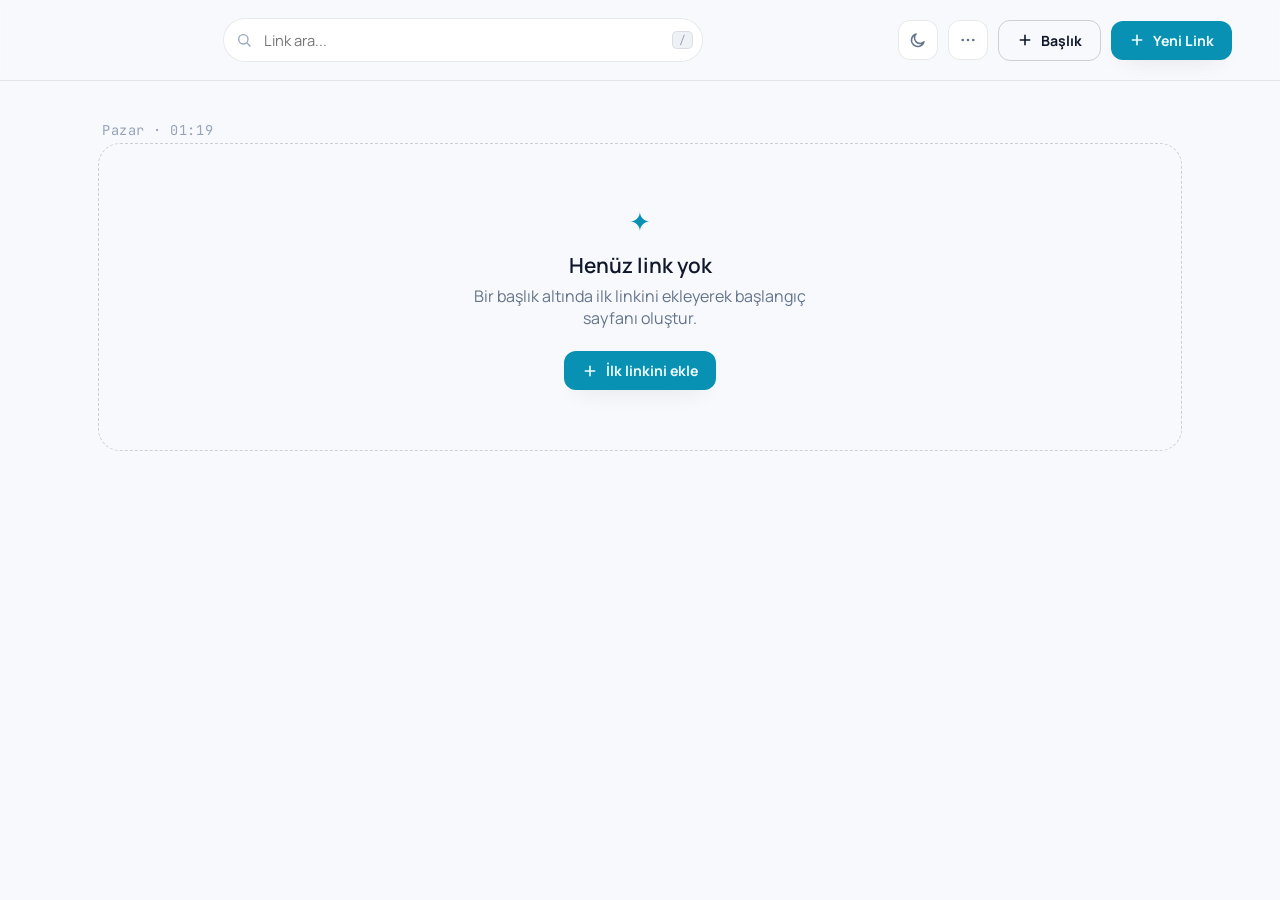
==== index.html @ e7874d5b "Baslik font boyutunu buyut; menu butonlarina stopPropagation ekleyerek tiklama guvenilirligini artir" ====
<!DOCTYPE html>
<html lang="tr" data-theme="light">
<head>
<meta charset="UTF-8">
<meta name="viewport" content="width=device-width, initial-scale=1.0">
<title>kısayol — hızlı erişim sayfam</title>
<link rel="icon" href="data:image/svg+xml,%3Csvg xmlns='http://www.w3.org/2000/svg' viewBox='0 0 100 100'%3E%3Crect width='100' height='100' rx='22' fill='%2306b6d4'/%3E%3Ctext x='50' y='68' font-size='58' text-anchor='middle' font-family='Georgia,serif' fill='%23032e33'%3Ek%3C/text%3E%3C/svg%3E">
<link rel="preconnect" href="https://fonts.googleapis.com">
<link rel="preconnect" href="https://fonts.gstatic.com" crossorigin>
<link href="https://fonts.googleapis.com/css2?family=Manrope:wght@400;500;600;700;800&family=JetBrains+Mono:wght@400;500;600&display=swap" rel="stylesheet">
<link rel="stylesheet" href="style.css?v=12">
</head>
<body>

<header class="topbar">
  <div class="search-wrap">
    <svg class="search-icon" viewBox="0 0 24 24" fill="none"><circle cx="11" cy="11" r="7" stroke="currentColor" stroke-width="2"/><path d="M21 21l-4.3-4.3" stroke="currentColor" stroke-width="2" stroke-linecap="round"/></svg>
    <input id="searchInput" type="text" placeholder="Link ara..." autocomplete="off">
    <kbd class="search-kbd">/</kbd>
  </div>

  <div class="topbar-actions">
    <button id="themeToggle" class="icon-btn" title="Temayı değiştir" aria-label="Temayı değiştir">
      <svg class="icon-sun" viewBox="0 0 24 24" fill="none"><circle cx="12" cy="12" r="4.5" stroke="currentColor" stroke-width="2"/><path d="M12 2.5v2.5M12 19v2.5M4.2 4.2l1.8 1.8M18 18l1.8 1.8M2.5 12H5M19 12h2.5M4.2 19.8l1.8-1.8M18 6l1.8-1.8" stroke="currentColor" stroke-width="2" stroke-linecap="round"/></svg>
      <svg class="icon-moon" viewBox="0 0 24 24" fill="none"><path d="M20 14.5A8.5 8.5 0 1 1 9.5 4a7 7 0 0 0 10.5 10.5Z" stroke="currentColor" stroke-width="2" stroke-linejoin="round"/></svg>
    </button>
    <button id="menuToggle" class="icon-btn" title="Ayarlar" aria-label="Ayarlar">
      <svg viewBox="0 0 24 24" fill="none"><circle cx="5" cy="12" r="1.8" fill="currentColor"/><circle cx="12" cy="12" r="1.8" fill="currentColor"/><circle cx="19" cy="12" r="1.8" fill="currentColor"/></svg>
    </button>
    <div id="menuDropdown" class="menu-dropdown hidden">
      <button id="manageCategoriesBtn">Başlıkları yönet</button>
      <button id="resetBtn" class="danger">Tümünü sıfırla</button>
    </div>
    <button id="addCategoryBtn" class="add-btn ghost-btn">
      <svg viewBox="0 0 24 24" fill="none"><path d="M12 5v14M5 12h14" stroke="currentColor" stroke-width="2.4" stroke-linecap="round"/></svg>
      <span>Başlık</span>
    </button>
    <button id="addLinkBtn" class="add-btn">
      <svg viewBox="0 0 24 24" fill="none"><path d="M12 5v14M5 12h14" stroke="currentColor" stroke-width="2.4" stroke-linecap="round"/></svg>
      <span>Yeni Link</span>
    </button>
  </div>
</header>

<main class="page">
  <section class="hero">
    <p class="hero-clock" id="clock">--:--</p>
  </section>

  <section class="lists-section">
    <div id="categoriesContainer"></div>
    <div id="emptyState" class="empty-state hidden">
      <p class="empty-emoji">✦</p>
      <p class="empty-title">Henüz link yok</p>
      <p class="empty-sub">Bir başlık altında ilk linkini ekleyerek başlangıç sayfanı oluştur.</p>
      <button class="add-btn" id="emptyAddBtn">
        <svg viewBox="0 0 24 24" fill="none"><path d="M12 5v14M5 12h14" stroke="currentColor" stroke-width="2.4" stroke-linecap="round"/></svg>
        <span>İlk linkini ekle</span>
      </button>
    </div>
  </section>
</main>


<!-- Link ekle/düzenle modal -->
<div class="modal-overlay hidden" id="linkModalOverlay">
  <div class="modal" role="dialog" aria-modal="true" aria-labelledby="linkModalTitle">
    <div class="modal-head">
      <h3 id="linkModalTitle">Yeni Link</h3>
      <button class="icon-btn modal-close" id="linkModalClose" aria-label="Kapat">
        <svg viewBox="0 0 24 24" fill="none"><path d="M6 6l12 12M18 6L6 18" stroke="currentColor" stroke-width="2" stroke-linecap="round"/></svg>
      </button>
    </div>
    <form id="linkForm">
      <input type="hidden" id="linkId">
      <label class="field">
        <span>Adres (URL)</span>
        <input type="text" id="linkUrl" placeholder="ör. github.com" required>
      </label>
      <label class="field">
        <span>Site adı (isteğe bağlı)</span>
        <input type="text" id="linkName" placeholder="Boş bırakılırsa adresten alınır">
      </label>
      <label class="field">
        <span>Başlık</span>
        <div class="select-row">
          <select id="linkCategory"></select>
          <button type="button" id="newCategoryInline" class="mini-btn">+ yeni başlık</button>
        </div>
      </label>
      <label class="field emoji-field">
        <span>İkon (isteğe bağlı emoji)</span>
        <input type="text" id="linkEmoji" maxlength="4" placeholder="🔗">
      </label>
      <div class="modal-actions">
        <button type="button" class="btn ghost" id="linkCancelBtn">Vazgeç</button>
        <button type="submit" class="btn primary">Kaydet</button>
      </div>
    </form>
  </div>
</div>

<!-- Başlık yönetim modal -->
<div class="modal-overlay hidden" id="categoryModalOverlay">
  <div class="modal" role="dialog" aria-modal="true" aria-labelledby="catModalTitle">
    <div class="modal-head">
      <h3 id="catModalTitle">Başlıkları Yönet</h3>
      <button class="icon-btn modal-close" id="categoryModalClose" aria-label="Kapat">
        <svg viewBox="0 0 24 24" fill="none"><path d="M6 6l12 12M18 6L6 18" stroke="currentColor" stroke-width="2" stroke-linecap="round"/></svg>
      </button>
    </div>
    <div id="categoryList" class="category-list"></div>
    <form id="newCategoryForm" class="new-category-form">
      <select id="newCategoryParent"></select>
      <div class="new-category-row">
        <input type="text" id="newCategoryName" placeholder="ör. BAUN CENG veya Staj" required>
        <button type="submit" class="btn primary">Ekle</button>
      </div>
    </form>
  </div>
</div>

<!-- Onay modal -->
<div class="modal-overlay hidden" id="confirmOverlay">
  <div class="modal confirm-modal" role="alertdialog" aria-modal="true">
    <p id="confirmMessage">Emin misin?</p>
    <div class="modal-actions">
      <button type="button" class="btn ghost" id="confirmCancel">Vazgeç</button>
      <button type="button" class="btn danger" id="confirmOk">Sil</button>
    </div>
  </div>
</div>

<div id="toast" class="toast hidden"></div>

<script src="script.js?v=12"></script>
</body>
</html>
---- style.css ----
/* ==========================================================================
   kısayol — hızlı erişim sayfası
   ========================================================================== */

:root{
  --font-body: 'Manrope', 'Segoe UI', sans-serif;
  --font-mono: 'JetBrains Mono', 'Consolas', monospace;

  --bg: #060912;
  --bg-soft: #0a0f1c;
  --bg-elevated: #0e1526;
  --bg-card: #111a2e;
  --bg-card-hover: #16213a;
  --border: rgba(186, 204, 240, 0.10);
  --border-strong: rgba(186, 204, 240, 0.20);
  --text: #e9eefb;
  --text-dim: #8b96b3;
  --text-faint: #57608a;
  --accent: #06b6d4;
  --accent-2: #22d3ee;
  --accent-soft: rgba(6, 182, 212, 0.16);
  --accent-contrast: #032e33;
  --danger: #ff5c5c;
  --danger-soft: rgba(255, 92, 92, 0.14);
  --shadow-lg: 0 24px 60px -20px rgba(0,0,0,0.6);
  --shadow-md: 0 10px 30px -12px rgba(0,0,0,0.5);
  --radius-lg: 22px;
  --radius-md: 16px;
  --radius-sm: 10px;
  color-scheme: dark;
}

:root[data-theme="light"]{
  --bg: #f7f9fc;
  --bg-soft: #eef2f7;
  --bg-elevated: #ffffff;
  --bg-card: #ffffff;
  --bg-card-hover: #f3f6fa;
  --border: rgba(15, 23, 42, 0.09);
  --border-strong: rgba(15, 23, 42, 0.18);
  --text: #0f172a;
  --text-dim: #64748b;
  --text-faint: #97a3b8;
  --accent: #0891b2;
  --accent-2: #0e7490;
  --accent-soft: rgba(8, 145, 178, 0.11);
  --accent-contrast: #f0fdff;
  --shadow-lg: 0 24px 60px -24px rgba(15,23,42,0.20);
  --shadow-md: 0 10px 26px -14px rgba(15,23,42,0.16);
  color-scheme: light;
}

*{ box-sizing: border-box; }
html,body{ height: 100%; }
body{
  margin: 0;
  background: var(--bg);
  color: var(--text);
  font-family: var(--font-body);
  -webkit-font-smoothing: antialiased;
  position: relative;
  overflow-x: hidden;
  transition: background 0.4s ease, color 0.4s ease;
}

::selection{ background: var(--accent); color: var(--accent-contrast); }

/* ---------------- layout shells ---------------- */
.topbar, .page{ position: relative; z-index: 1; }

.topbar{
  display: flex; align-items: center; gap: 20px;
  padding: 18px clamp(16px, 4vw, 48px);
  border-bottom: 1px solid var(--border);
  backdrop-filter: blur(6px);
  flex-wrap: wrap;
}

.search-wrap{
  flex: 1; min-width: 200px; max-width: 480px;
  position: relative; margin: 0 auto;
}
.search-wrap input{
  width: 100%; padding: 11px 40px; border-radius: 999px;
  border: 1px solid var(--border); background: var(--bg-elevated);
  color: var(--text); font-family: var(--font-body); font-size: 0.92rem;
  outline: none; transition: border-color 0.2s, box-shadow 0.2s;
}
.search-wrap input:focus{ border-color: var(--accent); box-shadow: 0 0 0 3px var(--accent-soft); }
.search-icon{
  position: absolute; left: 13px; top: 50%; transform: translateY(-50%);
  width: 16px; height: 16px; color: var(--text-faint); pointer-events: none;
}
.search-kbd{
  position: absolute; right: 10px; top: 50%; transform: translateY(-50%);
  font-family: var(--font-mono); font-size: 0.7rem; color: var(--text-faint);
  border: 1px solid var(--border); border-radius: 5px; padding: 1px 6px;
  background: var(--bg-soft);
}

.topbar-actions{ display: flex; align-items: center; gap: 10px; position: relative; }

.icon-btn{
  width: 40px; height: 40px; border-radius: 12px; border: 1px solid var(--border);
  background: var(--bg-elevated); color: var(--text-dim);
  display: flex; align-items: center; justify-content: center; cursor: pointer;
  transition: all 0.18s ease;
}
.icon-btn svg{ width: 18px; height: 18px; }
.icon-btn:hover{ color: var(--text); border-color: var(--border-strong); transform: translateY(-1px); }

.icon-moon{ display: none; }
:root[data-theme="light"] .icon-sun{ display: none; }
:root[data-theme="light"] .icon-moon{ display: block; }

.add-btn{
  display: flex; align-items: center; gap: 8px;
  padding: 10px 18px; border-radius: 12px; border: none;
  background: var(--accent); color: var(--accent-contrast);
  font-family: var(--font-body); font-weight: 700; font-size: 0.88rem;
  cursor: pointer; box-shadow: var(--shadow-md);
  transition: transform 0.16s ease, box-shadow 0.16s ease, filter 0.16s ease;
}
.add-btn svg{ width: 16px; height: 16px; }
.add-btn:hover{ transform: translateY(-2px); filter: brightness(1.08); }
.add-btn:active{ transform: translateY(0); }
.add-btn.ghost-btn{
  background: transparent; color: var(--text); border: 1.5px solid var(--border-strong);
  box-shadow: none;
}
.add-btn.ghost-btn:hover{ border-color: var(--accent); color: var(--accent); filter: none; }

.menu-dropdown{
  position: absolute; top: calc(100% + 10px); right: 96px;
  background: var(--bg-elevated); border: 1px solid var(--border);
  border-radius: var(--radius-md); box-shadow: var(--shadow-lg);
  display: flex; flex-direction: column; min-width: 200px; padding: 6px;
  z-index: 30;
}
.menu-dropdown.hidden{ display: none; }
.menu-dropdown button{
  text-align: left; padding: 10px 12px; border: none; background: none;
  color: var(--text); font-family: var(--font-body); font-size: 0.88rem;
  border-radius: 8px; cursor: pointer; transition: background 0.15s;
}
.menu-dropdown button:hover{ background: var(--bg-card-hover); }
.menu-dropdown button.danger{ color: var(--danger); }

/* ---------------- hero ---------------- */
.page{ max-width: 1180px; margin: 0 auto; padding: 0 clamp(16px, 4vw, 48px) 60px; }

.hero{ padding: clamp(24px, 5vw, 40px) 4px 4px; }
.hero-clock{
  margin: 0; font-family: var(--font-mono); color: var(--text-faint);
  font-size: 0.85rem; letter-spacing: 0.04em;
}

/* ---------------- sections ---------------- */
#categoriesContainer{
  display: grid; grid-template-columns: repeat(auto-fill, minmax(230px, 1fr));
  gap: 12px; align-items: start;
}
.category-section{
  background: var(--bg-card); border: 1px solid var(--border);
  border-top: 3px solid var(--accent);
  border-radius: var(--radius-md); padding: 14px; box-shadow: var(--shadow-md);
}
.section-heading{ display: flex; align-items: center; gap: 8px; margin: 0 0 10px; flex-wrap: wrap; }
.section-heading h3{
  margin: 0; font-family: var(--font-body); font-weight: 700; font-size: 0.88rem;
  color: var(--accent); text-transform: uppercase; letter-spacing: 0.05em;
}
.section-hint{ font-size: 0.76rem; color: var(--text-faint); font-family: var(--font-mono); }

.add-to-cat-btn{
  margin-left: auto; padding: 3px 9px; border-radius: 999px; border: 1px solid var(--border);
  background: transparent; color: var(--text-faint); font-size: 0.68rem; cursor: pointer;
  font-family: var(--font-body); white-space: nowrap; transition: color 0.15s, border-color 0.15s, background 0.15s;
}
.add-to-cat-btn:hover{ color: var(--accent); border-color: var(--accent); background: var(--accent-soft); }

.subcategory{ margin-top: 12px; padding-top: 10px; border-top: 1px solid var(--border); }
.subsection-heading{ display: flex; align-items: center; gap: 8px; margin: 0 0 8px; flex-wrap: wrap; }
.subsection-heading h4{
  margin: 0; font-family: var(--font-body); font-weight: 700; font-size: 0.66rem;
  color: var(--text-dim); text-transform: uppercase; letter-spacing: 0.05em;
}

/* ---------------- link list (stacked rectangular rows) ---------------- */
.list-empty-hint{ margin: 4px 2px 0; color: var(--text-faint); font-size: 0.8rem; }

.link-list{ display: flex; flex-direction: column; }

.link-row{
  position: relative; display: flex; align-items: center; gap: 8px;
  width: 100%; padding: 7px 4px; cursor: pointer; color: var(--text);
  background: transparent; border: none; border-bottom: 1px solid var(--border);
  opacity: 0; transform: translateY(4px);
  animation: row-in 0.3s ease forwards;
  transition: background 0.15s ease;
}
.link-row:last-child{ border-bottom: none; }
@keyframes row-in{ to{ opacity: 1; transform: translateY(0); } }
.link-row:hover{ background: var(--accent-soft); border-radius: 6px; }
.link-row:focus-visible{ outline: none; background: var(--accent-soft); border-radius: 6px; box-shadow: 0 0 0 2px var(--accent-soft); }

.row-body{ flex: 1; min-width: 0; display: flex; flex-direction: column; gap: 0; }
.row-name{
  font-weight: 600; font-size: 0.85rem; line-height: 1.25;
  overflow: hidden; text-overflow: ellipsis; white-space: nowrap;
}
.row-domain{
  font-family: var(--font-mono); font-size: 0.68rem; line-height: 1.25; color: var(--text-faint);
  overflow: hidden; text-overflow: ellipsis; white-space: nowrap;
}

.row-menu-btn{
  width: 22px; height: 22px; border-radius: 6px; border: none; background: transparent;
  color: var(--text-faint); display: flex; align-items: center; justify-content: center;
  cursor: pointer; opacity: 0; transition: opacity 0.15s, background 0.15s, color 0.15s;
  flex-shrink: 0;
}
.link-row:hover .row-menu-btn, .link-row:focus-within .row-menu-btn{ opacity: 1; }
.row-menu-btn:hover{ background: var(--bg-card); color: var(--text); }
.row-menu-btn svg{ width: 13px; height: 13px; }

.row-menu{
  position: absolute; top: 36px; right: 8px; background: var(--bg-elevated);
  border: 1px solid var(--border); border-radius: 10px; box-shadow: var(--shadow-lg);
  display: flex; flex-direction: column; padding: 5px; z-index: 10; min-width: 130px;
}
.row-menu.hidden{ display: none; }
.row-menu button{
  text-align: left; padding: 8px 10px; border: none; background: none; color: var(--text);
  font-size: 0.82rem; border-radius: 7px; cursor: pointer; font-family: var(--font-body);
}
.row-menu button:hover{ background: var(--bg-card-hover); }
.row-menu button.danger{ color: var(--danger); }

.favicon-wrap{
  width: 24px; height: 24px; border-radius: 6px; background: var(--bg-soft);
  display: flex; align-items: center; justify-content: center; overflow: hidden;
  flex-shrink: 0; font-size: 0.68rem; font-weight: 700; border: 1px solid var(--border);
}
.favicon-wrap img{ width: 15px; height: 15px; }

/* ---------------- empty state ---------------- */
.empty-state{
  display: flex; flex-direction: column; align-items: center; text-align: center;
  padding: 60px 20px; border: 1.5px dashed var(--border-strong); border-radius: var(--radius-lg);
  gap: 6px;
}
.empty-state.hidden{ display: none; }
.empty-emoji{ font-size: 1.6rem; color: var(--accent); margin: 0 0 6px; }
.empty-title{ font-family: var(--font-body); font-size: 1.3rem; font-weight: 600; margin: 0; }
.empty-sub{ color: var(--text-dim); margin: 0 0 16px; max-width: 360px; }

/* ---------------- modals ---------------- */
.modal-overlay{
  position: fixed; inset: 0; background: rgba(6,5,4,0.6); backdrop-filter: blur(3px);
  display: flex; align-items: center; justify-content: center; z-index: 100; padding: 20px;
  animation: overlay-in 0.18s ease;
}
.modal-overlay.hidden{ display: none; }
@keyframes overlay-in{ from{ opacity: 0; } to{ opacity: 1; } }

.modal{
  background: var(--bg-elevated); border: 1px solid var(--border); border-radius: var(--radius-lg);
  padding: 26px; width: 100%; max-width: 420px; box-shadow: var(--shadow-lg);
  animation: modal-in 0.22s cubic-bezier(.2,.8,.2,1);
}
@keyframes modal-in{ from{ opacity: 0; transform: translateY(14px) scale(0.98); } to{ opacity: 1; transform: translateY(0) scale(1); } }

.modal-head{ display: flex; align-items: center; justify-content: space-between; margin-bottom: 18px; }
.modal-head h3{ margin: 0; font-family: var(--font-body); font-weight: 600; font-size: 1.25rem; }

.field{ display: flex; flex-direction: column; gap: 6px; margin-bottom: 14px; font-size: 0.82rem; color: var(--text-dim); }
.field input, .field select{
  padding: 10px 12px; border-radius: 10px; border: 1px solid var(--border);
  background: var(--bg-card); color: var(--text); font-family: var(--font-body); font-size: 0.92rem;
  outline: none; transition: border-color 0.18s, box-shadow 0.18s;
}
.field input:focus, .field select:focus{ border-color: var(--accent); box-shadow: 0 0 0 3px var(--accent-soft); }
.select-row{ display: flex; gap: 8px; }
.select-row select{ flex: 1; }
.mini-btn{
  padding: 0 12px; border-radius: 10px; border: 1px dashed var(--border-strong);
  background: transparent; color: var(--text-dim); font-size: 0.78rem; cursor: pointer;
  white-space: nowrap;
}
.mini-btn:hover{ color: var(--accent); border-color: var(--accent); }

.modal-actions{ display: flex; justify-content: flex-end; gap: 10px; margin-top: 20px; }
.btn{
  padding: 10px 18px; border-radius: 10px; border: none; font-weight: 700; font-size: 0.86rem;
  cursor: pointer; font-family: var(--font-body); transition: filter 0.15s, transform 0.15s;
}
.btn:hover{ transform: translateY(-1px); }
.btn.primary{ background: var(--accent); color: var(--accent-contrast); }
.btn.ghost{ background: transparent; border: 1px solid var(--border-strong); color: var(--text); }
.btn.danger{ background: var(--danger); color: #2a0a0a; }

.confirm-modal{ max-width: 340px; text-align: center; }
.confirm-modal p{ margin: 6px 0 4px; color: var(--text); }

.category-list{ display: flex; flex-direction: column; gap: 10px; margin-bottom: 16px; max-height: 320px; overflow-y: auto; }
.category-group{ display: flex; flex-direction: column; gap: 6px; }
.category-row-item{
  display: flex; align-items: center; gap: 10px; padding: 10px 12px; border-radius: 10px;
  background: var(--bg-card); border: 1px solid var(--border);
}
.category-row-item.sub{ margin-left: 22px; background: var(--bg-soft); }
.category-row-item .cname{ flex: 1; font-size: 0.88rem; font-weight: 600; overflow: hidden; text-overflow: ellipsis; white-space: nowrap; }
.category-row-item .ccount{ font-family: var(--font-mono); font-size: 0.7rem; color: var(--text-faint); white-space: nowrap; }
.category-row-item button{
  width: 26px; height: 26px; border-radius: 7px; border: none; background: transparent;
  color: var(--text-faint); cursor: pointer; display: flex; align-items: center; justify-content: center;
  flex-shrink: 0;
}
.category-row-item button:hover{ background: var(--danger-soft); color: var(--danger); }
.category-row-item button svg{ width: 14px; height: 14px; }
.add-sub-btn{
  width: auto !important; padding: 0 10px; border-radius: 999px !important;
  border: 1px dashed var(--border-strong) !important; color: var(--text-dim) !important;
  font-size: 0.7rem; font-family: var(--font-body); white-space: nowrap;
}
.add-sub-btn:hover{ background: transparent !important; color: var(--accent) !important; border-color: var(--accent) !important; }

.new-category-form{ display: flex; flex-direction: column; gap: 8px; }
.new-category-row{ display: flex; gap: 8px; }
.new-category-form select,
.new-category-form input[type="text"]{
  padding: 10px 12px; border-radius: 10px; border: 1px solid var(--border);
  background: var(--bg-card); color: var(--text); font-family: var(--font-body); font-size: 0.88rem;
}
.new-category-form input[type="text"]{ flex: 1; }

/* ---------------- toast ---------------- */
.toast{
  position: fixed; bottom: 24px; left: 50%; transform: translateX(-50%) translateY(0);
  background: var(--bg-elevated); border: 1px solid var(--border-strong); color: var(--text);
  padding: 12px 20px; border-radius: 12px; box-shadow: var(--shadow-lg); font-size: 0.85rem;
  z-index: 200; display: flex; align-items: center; gap: 8px;
  animation: toast-in 0.25s ease;
}
.toast.hidden{ display: none; }
@keyframes toast-in{ from{ opacity: 0; transform: translateX(-50%) translateY(10px); } to{ opacity: 1; transform: translateX(-50%) translateY(0); } }

/* ---------------- responsive ---------------- */
@media (max-width: 640px){
  .topbar{ gap: 12px; }
  .search-wrap{ order: 3; max-width: none; flex-basis: 100%; }
  .add-btn span{ display: none; }
  .add-btn{ padding: 10px 12px; }
  .menu-dropdown{ right: 10px; }
}
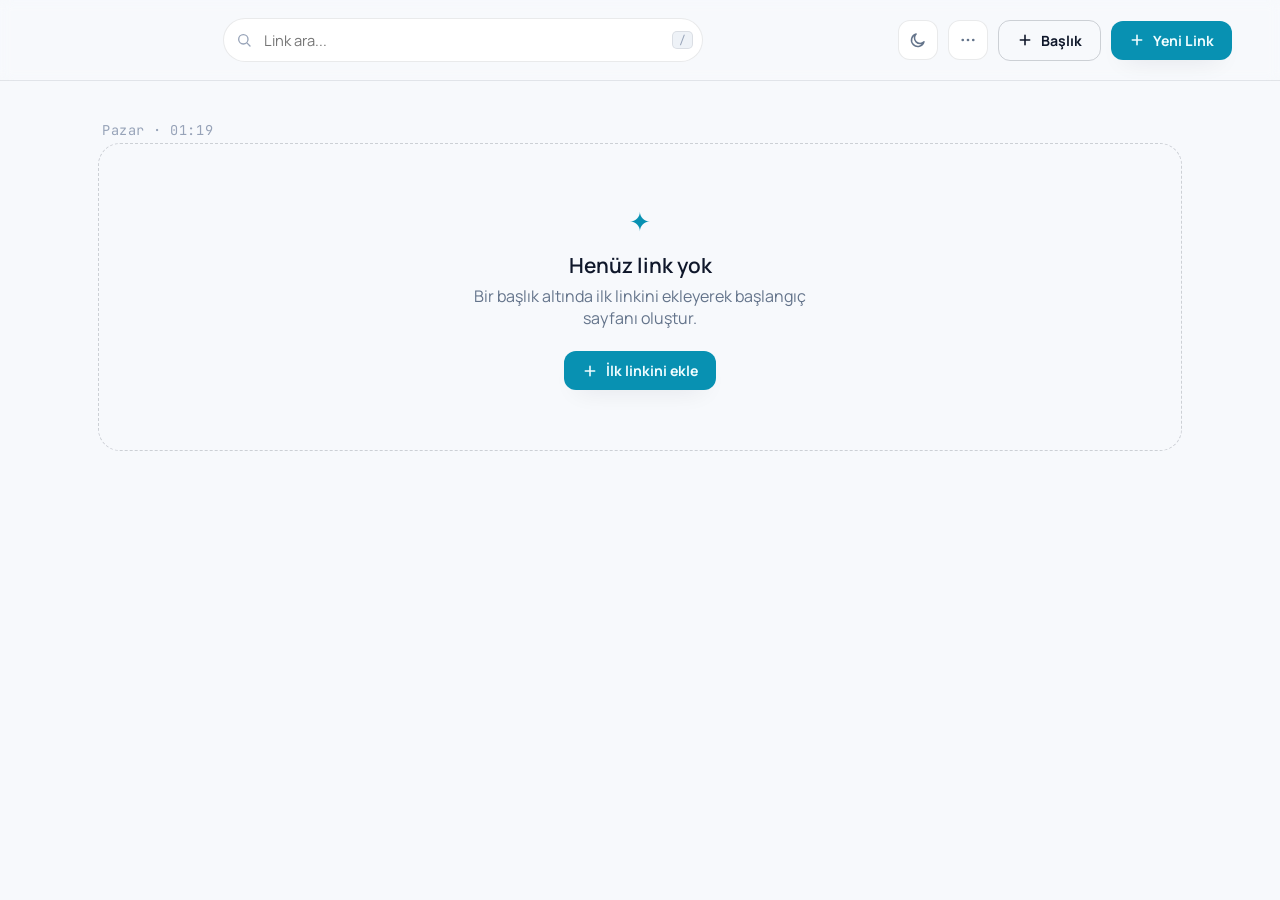
==== commit 7bf64d90: "Her baslik kutusunun sag ustune dogrudan duzenle/sil menusu ekle" ====
--- a/index.html
+++ b/index.html
@@ -8,7 +8,7 @@
 <link rel="preconnect" href="https://fonts.googleapis.com">
 <link rel="preconnect" href="https://fonts.gstatic.com" crossorigin>
 <link href="https://fonts.googleapis.com/css2?family=Manrope:wght@400;500;600;700;800&family=JetBrains+Mono:wght@400;500;600&display=swap" rel="stylesheet">
-<link rel="stylesheet" href="style.css?v=12">
+<link rel="stylesheet" href="style.css?v=13">
 </head>
 <body>
 
@@ -133,6 +133,6 @@
 
 <div id="toast" class="toast hidden"></div>
 
-<script src="script.js?v=12"></script>
+<script src="script.js?v=13"></script>
 </body>
 </html>
--- a/style.css
+++ b/style.css
@@ -161,6 +161,7 @@
   gap: 12px; align-items: start;
 }
 .category-section{
+  position: relative;
   background: var(--bg-card); border: 1px solid var(--border);
   border-top: 3px solid var(--accent);
   border-radius: var(--radius-md); padding: 14px; box-shadow: var(--shadow-md);
@@ -179,7 +180,28 @@
 }
 .add-to-cat-btn:hover{ color: var(--accent); border-color: var(--accent); background: var(--accent-soft); }
 
-.subcategory{ margin-top: 12px; padding-top: 10px; border-top: 1px solid var(--border); }
+.cat-menu-btn{
+  width: 22px; height: 22px; border-radius: 6px; border: none; background: transparent;
+  color: var(--text-faint); display: flex; align-items: center; justify-content: center;
+  cursor: pointer; flex-shrink: 0; transition: background 0.15s, color 0.15s;
+}
+.cat-menu-btn:hover{ background: var(--bg-soft); color: var(--text); }
+.cat-menu-btn svg{ width: 14px; height: 14px; }
+
+.cat-menu{
+  position: absolute; top: 40px; right: 12px; background: var(--bg-elevated);
+  border: 1px solid var(--border); border-radius: 10px; box-shadow: var(--shadow-lg);
+  display: flex; flex-direction: column; padding: 5px; z-index: 20; min-width: 120px;
+}
+.cat-menu.hidden{ display: none; }
+.cat-menu button{
+  text-align: left; padding: 8px 10px; border: none; background: none; color: var(--text);
+  font-size: 0.82rem; border-radius: 7px; cursor: pointer; font-family: var(--font-body);
+}
+.cat-menu button:hover{ background: var(--bg-card-hover); }
+.cat-menu button.danger{ color: var(--danger); }
+
+.subcategory{ position: relative; margin-top: 12px; padding-top: 10px; border-top: 1px solid var(--border); }
 .subsection-heading{ display: flex; align-items: center; gap: 8px; margin: 0 0 8px; flex-wrap: wrap; }
 .subsection-heading h4{
   margin: 0; font-family: var(--font-body); font-weight: 700; font-size: 0.66rem;
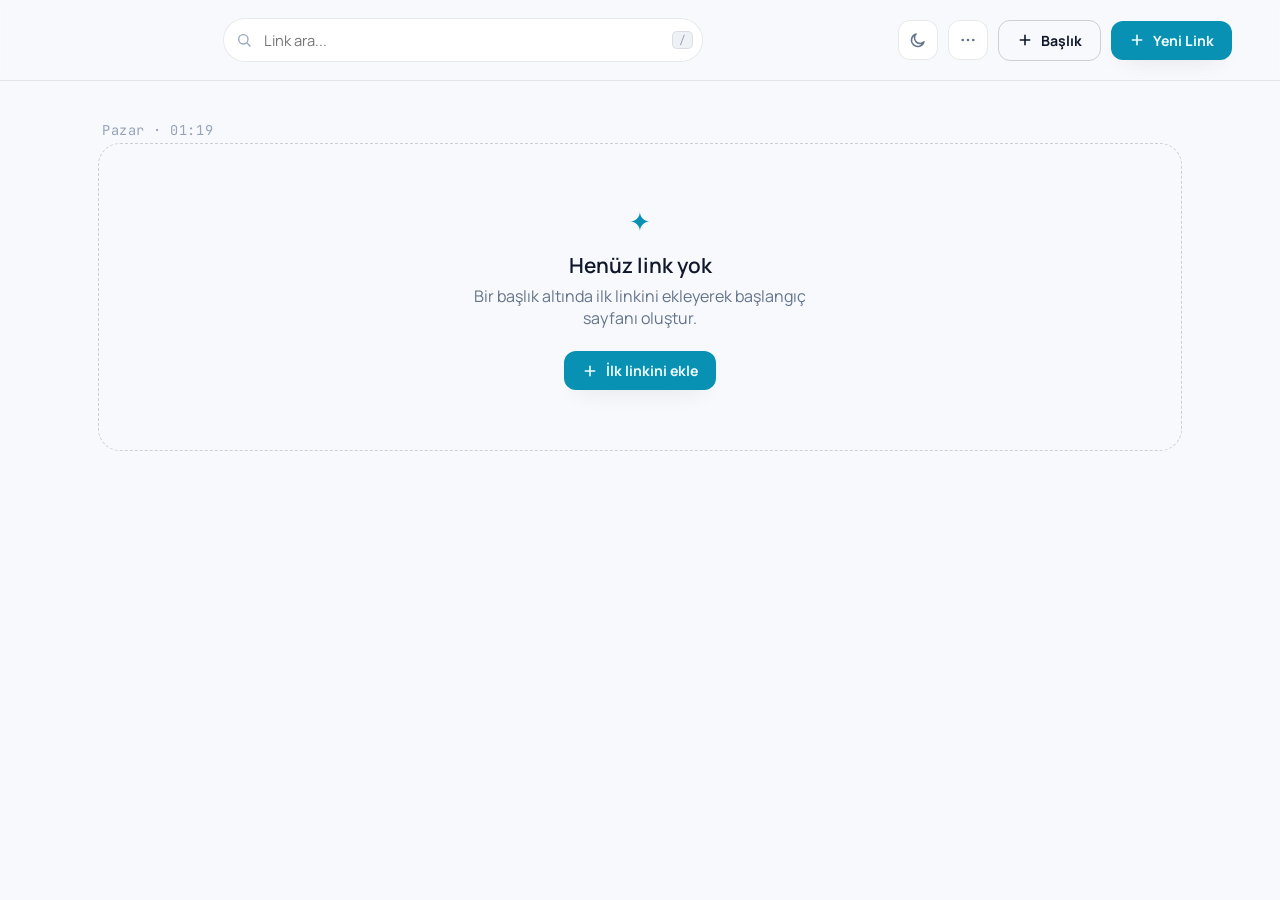
==== commit 88615188: "Baslik secenekler menusunu sol tarafa tasi (sagda zaten link ekle var)" ====
--- a/index.html
+++ b/index.html
@@ -8,7 +8,7 @@
 <link rel="preconnect" href="https://fonts.googleapis.com">
 <link rel="preconnect" href="https://fonts.gstatic.com" crossorigin>
 <link href="https://fonts.googleapis.com/css2?family=Manrope:wght@400;500;600;700;800&family=JetBrains+Mono:wght@400;500;600&display=swap" rel="stylesheet">
-<link rel="stylesheet" href="style.css?v=13">
+<link rel="stylesheet" href="style.css?v=14">
 </head>
 <body>
 
@@ -133,6 +133,6 @@
 
 <div id="toast" class="toast hidden"></div>
 
-<script src="script.js?v=13"></script>
+<script src="script.js?v=14"></script>
 </body>
 </html>
--- a/style.css
+++ b/style.css
@@ -189,7 +189,7 @@
 .cat-menu-btn svg{ width: 14px; height: 14px; }
 
 .cat-menu{
-  position: absolute; top: 40px; right: 12px; background: var(--bg-elevated);
+  position: absolute; top: 40px; left: 12px; background: var(--bg-elevated);
   border: 1px solid var(--border); border-radius: 10px; box-shadow: var(--shadow-lg);
   display: flex; flex-direction: column; padding: 5px; z-index: 20; min-width: 120px;
 }
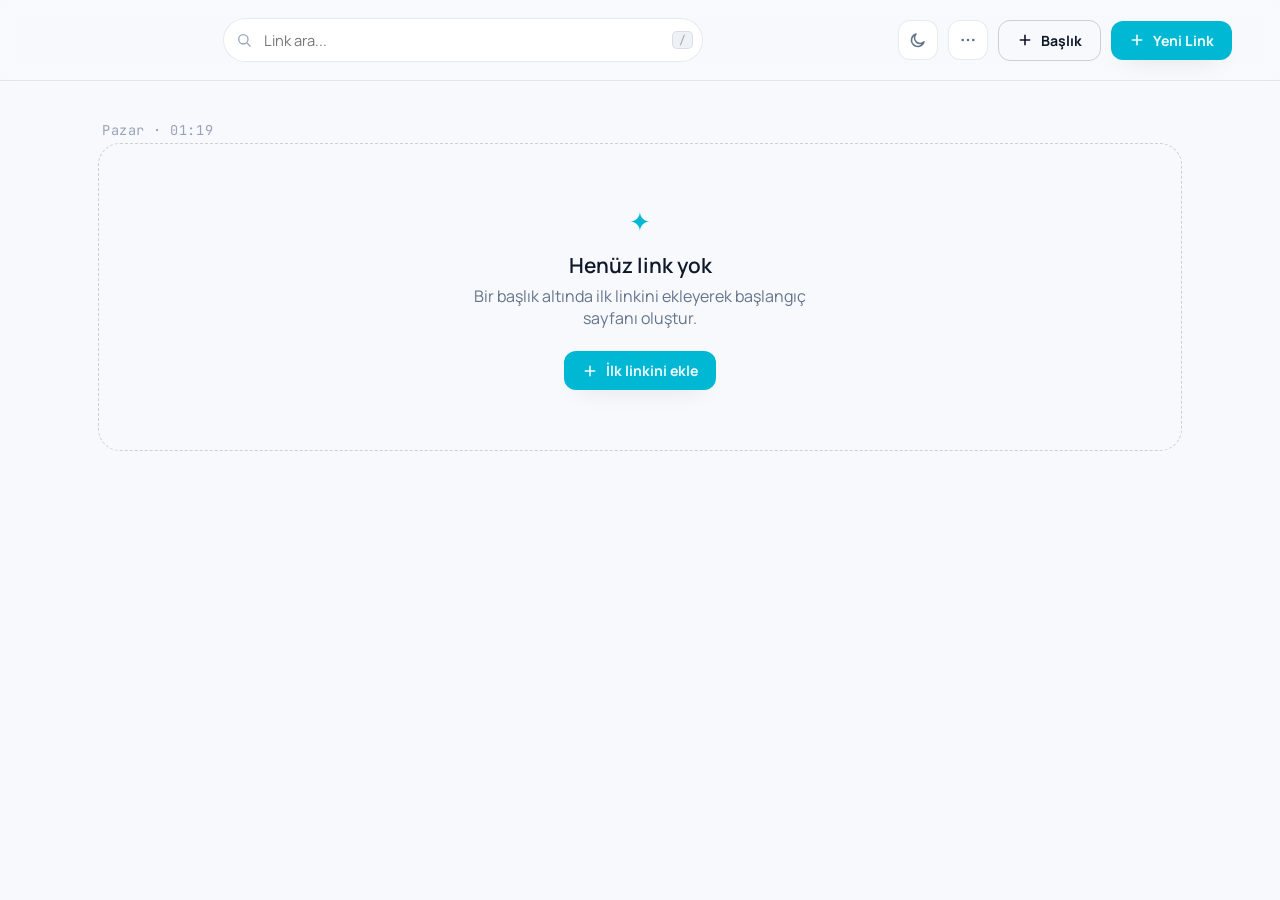
==== commit da5408e1: "3 noktayi tekrar link ekle butonunun yanina al, turkuaz rengi daha canli yap" ====
--- a/index.html
+++ b/index.html
@@ -8,7 +8,7 @@
 <link rel="preconnect" href="https://fonts.googleapis.com">
 <link rel="preconnect" href="https://fonts.gstatic.com" crossorigin>
 <link href="https://fonts.googleapis.com/css2?family=Manrope:wght@400;500;600;700;800&family=JetBrains+Mono:wght@400;500;600&display=swap" rel="stylesheet">
-<link rel="stylesheet" href="style.css?v=14">
+<link rel="stylesheet" href="style.css?v=16">
 </head>
 <body>
 
@@ -120,6 +120,28 @@
   </div>
 </div>
 
+<!-- Başlık yeniden adlandırma modal -->
+<div class="modal-overlay hidden" id="renameModalOverlay">
+  <div class="modal" role="dialog" aria-modal="true" aria-labelledby="renameModalTitle">
+    <div class="modal-head">
+      <h3 id="renameModalTitle">Başlığı Düzenle</h3>
+      <button class="icon-btn modal-close" id="renameModalClose" aria-label="Kapat">
+        <svg viewBox="0 0 24 24" fill="none"><path d="M6 6l12 12M18 6L6 18" stroke="currentColor" stroke-width="2" stroke-linecap="round"/></svg>
+      </button>
+    </div>
+    <form id="renameForm">
+      <label class="field">
+        <span>Başlık adı</span>
+        <input type="text" id="renameInput" required>
+      </label>
+      <div class="modal-actions">
+        <button type="button" class="btn ghost" id="renameCancelBtn">Vazgeç</button>
+        <button type="submit" class="btn primary">Kaydet</button>
+      </div>
+    </form>
+  </div>
+</div>
+
 <!-- Onay modal -->
 <div class="modal-overlay hidden" id="confirmOverlay">
   <div class="modal confirm-modal" role="alertdialog" aria-modal="true">
@@ -133,6 +155,6 @@
 
 <div id="toast" class="toast hidden"></div>
 
-<script src="script.js?v=14"></script>
+<script src="script.js?v=16"></script>
 </body>
 </html>
--- a/style.css
+++ b/style.css
@@ -16,9 +16,9 @@
   --text: #e9eefb;
   --text-dim: #8b96b3;
   --text-faint: #57608a;
-  --accent: #06b6d4;
+  --accent: #00d1e0;
   --accent-2: #22d3ee;
-  --accent-soft: rgba(6, 182, 212, 0.16);
+  --accent-soft: rgba(0, 209, 224, 0.16);
   --accent-contrast: #032e33;
   --danger: #ff5c5c;
   --danger-soft: rgba(255, 92, 92, 0.14);
@@ -41,9 +41,9 @@
   --text: #0f172a;
   --text-dim: #64748b;
   --text-faint: #97a3b8;
-  --accent: #0891b2;
-  --accent-2: #0e7490;
-  --accent-soft: rgba(8, 145, 178, 0.11);
+  --accent: #00b8d4;
+  --accent-2: #0891b2;
+  --accent-soft: rgba(0, 184, 212, 0.13);
   --accent-contrast: #f0fdff;
   --shadow-lg: 0 24px 60px -24px rgba(15,23,42,0.20);
   --shadow-md: 0 10px 26px -14px rgba(15,23,42,0.16);
@@ -189,7 +189,7 @@
 .cat-menu-btn svg{ width: 14px; height: 14px; }
 
 .cat-menu{
-  position: absolute; top: 40px; left: 12px; background: var(--bg-elevated);
+  position: absolute; top: 40px; right: 12px; background: var(--bg-elevated);
   border: 1px solid var(--border); border-radius: 10px; box-shadow: var(--shadow-lg);
   display: flex; flex-direction: column; padding: 5px; z-index: 20; min-width: 120px;
 }
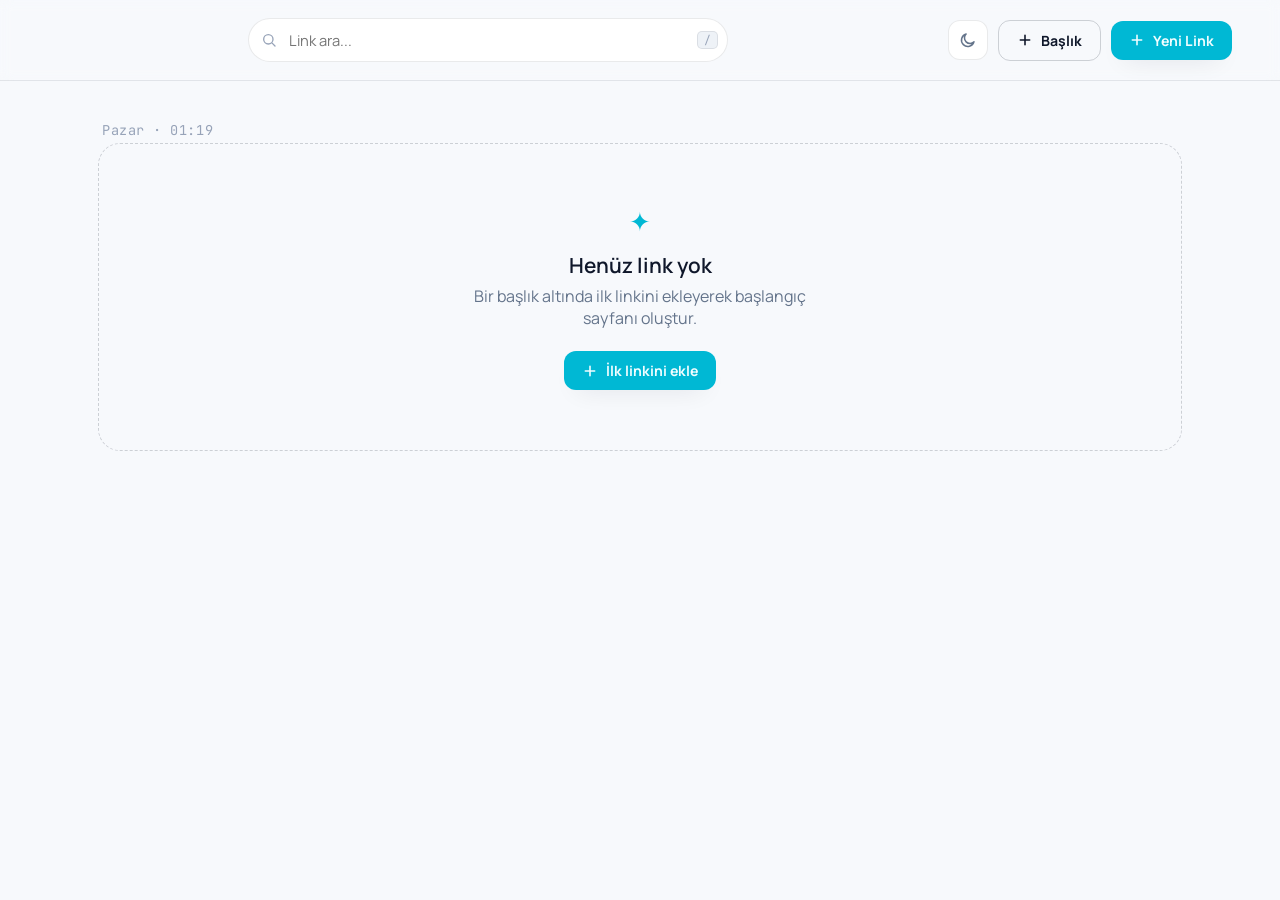
==== commit e0e1833c: "Ayarlar (3 nokta) menusunu tamamen kaldir; favicon ve eklenti ikonlarini simsek simgesiyle yenile" ====
--- a/index.html
+++ b/index.html
@@ -4,11 +4,11 @@
 <meta charset="UTF-8">
 <meta name="viewport" content="width=device-width, initial-scale=1.0">
 <title>kısayol — hızlı erişim sayfam</title>
-<link rel="icon" href="data:image/svg+xml,%3Csvg xmlns='http://www.w3.org/2000/svg' viewBox='0 0 100 100'%3E%3Crect width='100' height='100' rx='22' fill='%2306b6d4'/%3E%3Ctext x='50' y='68' font-size='58' text-anchor='middle' font-family='Georgia,serif' fill='%23032e33'%3Ek%3C/text%3E%3C/svg%3E">
+<link rel="icon" href="data:image/svg+xml,%3Csvg xmlns='http://www.w3.org/2000/svg' viewBox='0 0 100 100'%3E%3Crect width='100' height='100' rx='24' fill='%2300b8d4'/%3E%3Cpolygon points='58,10 26,56 46,56 40,90 80,42 55,42' fill='%23ffffff'/%3E%3C/svg%3E">
 <link rel="preconnect" href="https://fonts.googleapis.com">
 <link rel="preconnect" href="https://fonts.gstatic.com" crossorigin>
 <link href="https://fonts.googleapis.com/css2?family=Manrope:wght@400;500;600;700;800&family=JetBrains+Mono:wght@400;500;600&display=swap" rel="stylesheet">
-<link rel="stylesheet" href="style.css?v=16">
+<link rel="stylesheet" href="style.css?v=18">
 </head>
 <body>
 
@@ -24,13 +24,6 @@
       <svg class="icon-sun" viewBox="0 0 24 24" fill="none"><circle cx="12" cy="12" r="4.5" stroke="currentColor" stroke-width="2"/><path d="M12 2.5v2.5M12 19v2.5M4.2 4.2l1.8 1.8M18 18l1.8 1.8M2.5 12H5M19 12h2.5M4.2 19.8l1.8-1.8M18 6l1.8-1.8" stroke="currentColor" stroke-width="2" stroke-linecap="round"/></svg>
       <svg class="icon-moon" viewBox="0 0 24 24" fill="none"><path d="M20 14.5A8.5 8.5 0 1 1 9.5 4a7 7 0 0 0 10.5 10.5Z" stroke="currentColor" stroke-width="2" stroke-linejoin="round"/></svg>
     </button>
-    <button id="menuToggle" class="icon-btn" title="Ayarlar" aria-label="Ayarlar">
-      <svg viewBox="0 0 24 24" fill="none"><circle cx="5" cy="12" r="1.8" fill="currentColor"/><circle cx="12" cy="12" r="1.8" fill="currentColor"/><circle cx="19" cy="12" r="1.8" fill="currentColor"/></svg>
-    </button>
-    <div id="menuDropdown" class="menu-dropdown hidden">
-      <button id="manageCategoriesBtn">Başlıkları yönet</button>
-      <button id="resetBtn" class="danger">Tümünü sıfırla</button>
-    </div>
     <button id="addCategoryBtn" class="add-btn ghost-btn">
       <svg viewBox="0 0 24 24" fill="none"><path d="M12 5v14M5 12h14" stroke="currentColor" stroke-width="2.4" stroke-linecap="round"/></svg>
       <span>Başlık</span>
@@ -155,6 +148,6 @@
 
 <div id="toast" class="toast hidden"></div>
 
-<script src="script.js?v=16"></script>
+<script src="script.js?v=18"></script>
 </body>
 </html>
--- a/style.css
+++ b/style.css
@@ -130,22 +130,6 @@
 }
 .add-btn.ghost-btn:hover{ border-color: var(--accent); color: var(--accent); filter: none; }
 
-.menu-dropdown{
-  position: absolute; top: calc(100% + 10px); right: 96px;
-  background: var(--bg-elevated); border: 1px solid var(--border);
-  border-radius: var(--radius-md); box-shadow: var(--shadow-lg);
-  display: flex; flex-direction: column; min-width: 200px; padding: 6px;
-  z-index: 30;
-}
-.menu-dropdown.hidden{ display: none; }
-.menu-dropdown button{
-  text-align: left; padding: 10px 12px; border: none; background: none;
-  color: var(--text); font-family: var(--font-body); font-size: 0.88rem;
-  border-radius: 8px; cursor: pointer; transition: background 0.15s;
-}
-.menu-dropdown button:hover{ background: var(--bg-card-hover); }
-.menu-dropdown button.danger{ color: var(--danger); }
-
 /* ---------------- hero ---------------- */
 .page{ max-width: 1180px; margin: 0 auto; padding: 0 clamp(16px, 4vw, 48px) 60px; }
 
@@ -374,5 +358,4 @@
   .search-wrap{ order: 3; max-width: none; flex-basis: 100%; }
   .add-btn span{ display: none; }
   .add-btn{ padding: 10px 12px; }
-  .menu-dropdown{ right: 10px; }
-}
+}
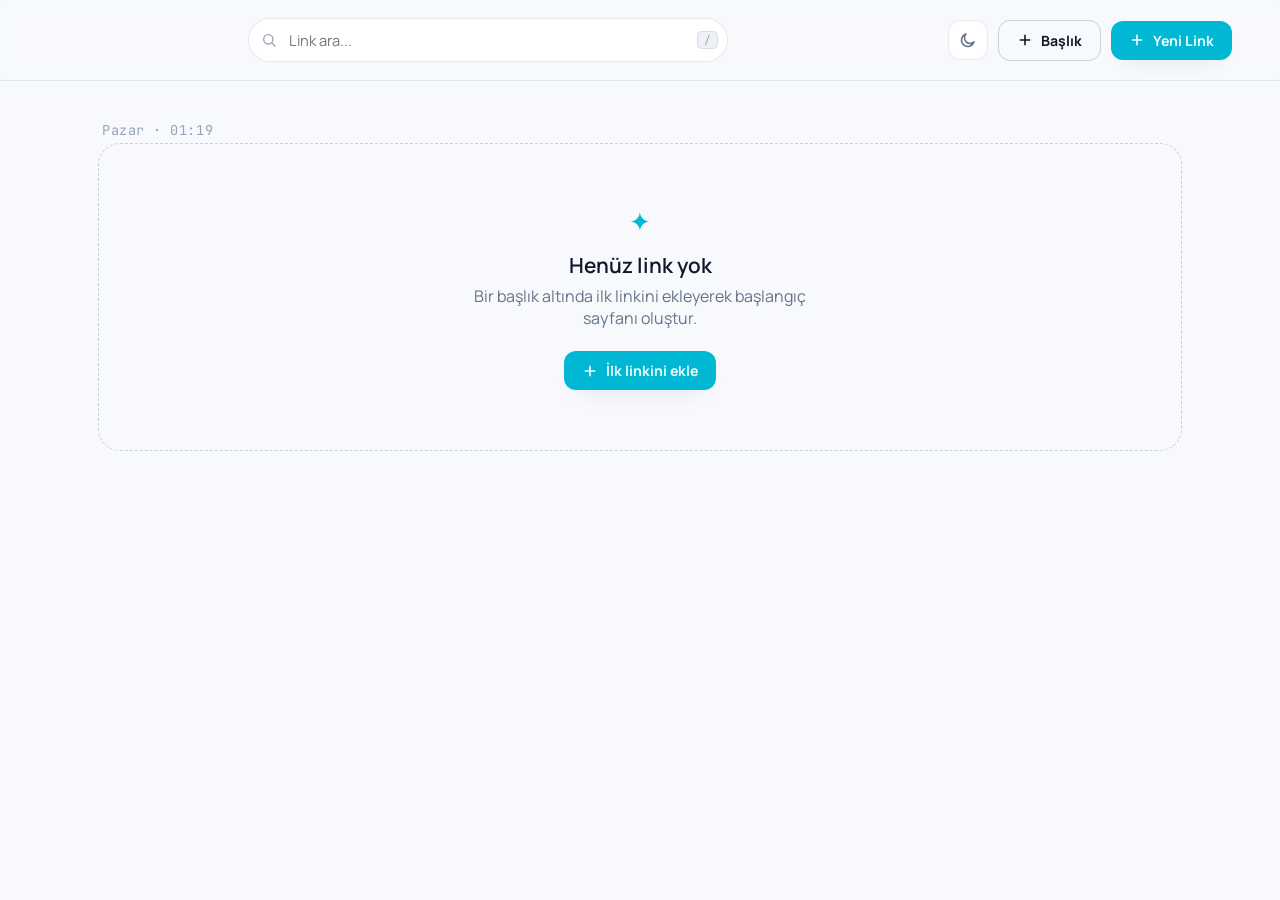
==== commit 00c511e8: "Link satirindaki tooltip'i kaldir; Duzenle/Sil menusuyle catisip tiklamayi engelliyordu" ====
--- a/index.html
+++ b/index.html
@@ -8,7 +8,7 @@
 <link rel="preconnect" href="https://fonts.googleapis.com">
 <link rel="preconnect" href="https://fonts.gstatic.com" crossorigin>
 <link href="https://fonts.googleapis.com/css2?family=Manrope:wght@400;500;600;700;800&family=JetBrains+Mono:wght@400;500;600&display=swap" rel="stylesheet">
-<link rel="stylesheet" href="style.css?v=18">
+<link rel="stylesheet" href="style.css?v=19">
 </head>
 <body>
 
@@ -148,6 +148,6 @@
 
 <div id="toast" class="toast hidden"></div>
 
-<script src="script.js?v=18"></script>
+<script src="script.js?v=19"></script>
 </body>
 </html>
